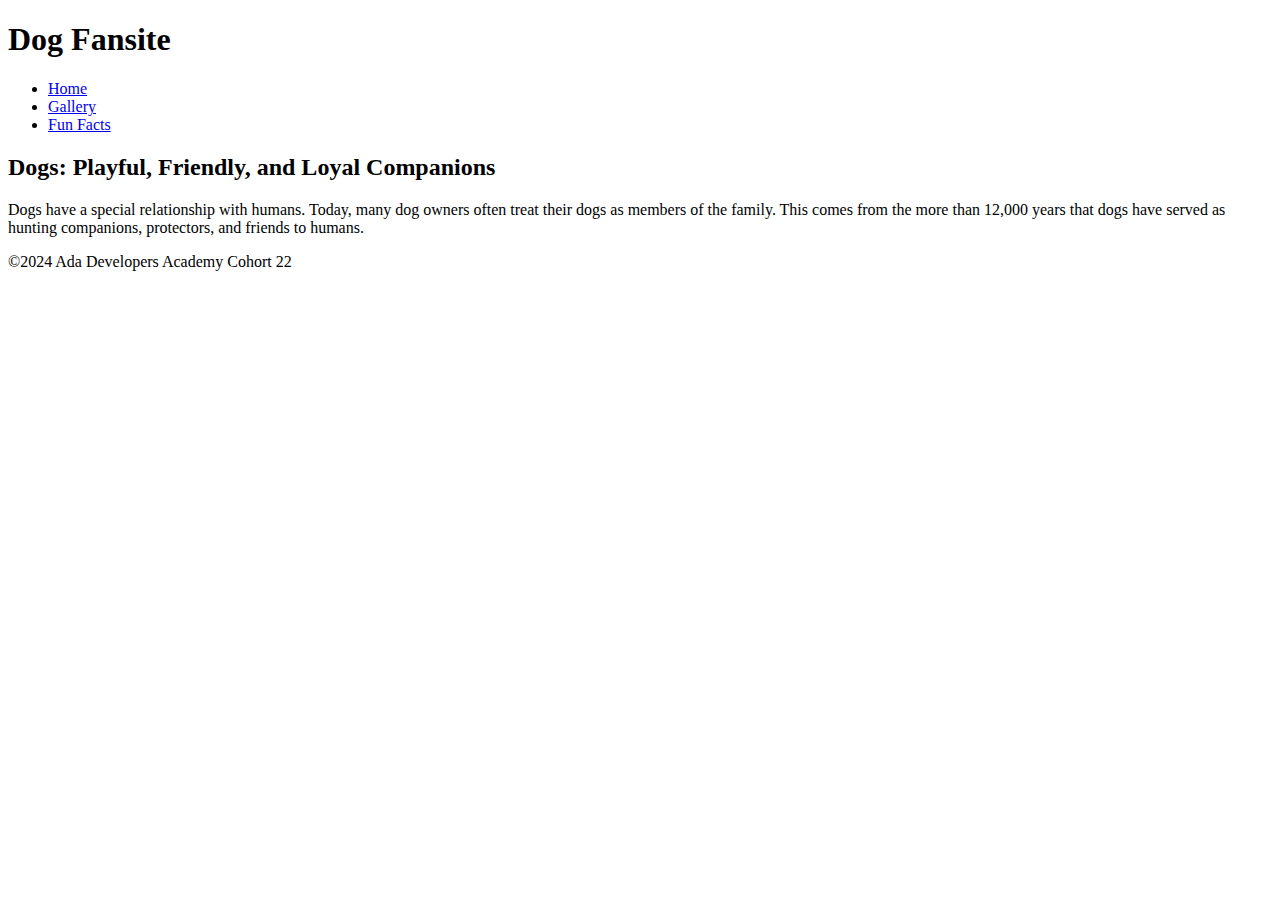
==== index.html @ 9b60087a "update index.html" ====
<!DOCTYPE html>
<html lang="en">
<head>
  <meta charset="UTF-8">
  <meta http-equiv="X-UA-Compatible" content="IE=edge">
  <meta name="viewport" content="width=device-width, initial-scale=1.0">
  <title>Dog Fansite</title>
</head>
<body>
  <header>
    <h1>Dog Fansite</h1>
    <nav>
      <ul>
        <li><a href="#">Home</a></li>
        <li><a href="pages/gallery.html">Gallery</a></li>
        <li><a href="pages/facts.html">Fun Facts</a></li>
      </ul>
    </nav>
  </header>
  <main>
    <section>
      <h2>Dogs: Playful, Friendly, and Loyal Companions</h2>
      <p>Dogs have a special relationship with humans. Today, many dog owners often treat their dogs as members of the family. This comes from the more than 12,000 years that dogs have served as hunting companions, protectors, and friends to humans.</p>
    </section>
  </main>
  <footer>
    &copy;2024 Ada Developers Academy Cohort 22
  </footer>
</body>
</html>
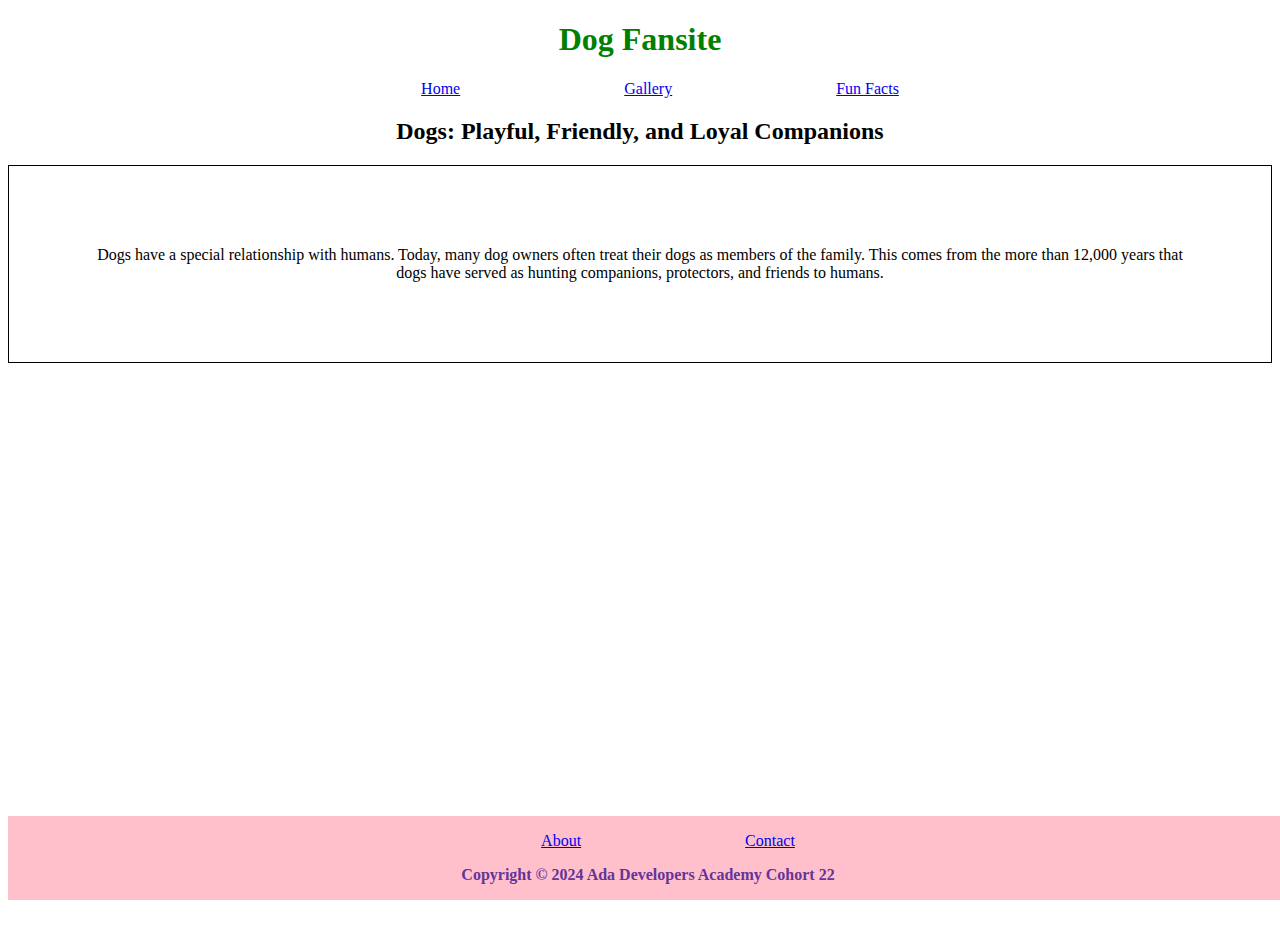
==== commit b3f627db: "create CSS file" ====
--- a/index.html
+++ b/index.html
@@ -5,6 +5,7 @@
   <meta http-equiv="X-UA-Compatible" content="IE=edge">
   <meta name="viewport" content="width=device-width, initial-scale=1.0">
   <title>Dog Fansite</title>
+  <link href="./styles/style.css" rel="stylesheet" />
 </head>
 <body>
   <header>
@@ -24,7 +25,13 @@
     </section>
   </main>
   <footer>
-    &copy;2024 Ada Developers Academy Cohort 22
+    <nav>
+      <ul>
+        <li><a href="#about">About</a></li>
+        <li><a href="#contact">Contact</a></li>
+      </ul>
+    </nav>
+    <p id="footer-text">Copyright &copy; 2024 Ada Developers Academy Cohort 22</p>
   </footer>
 </body>
 </html>--- a/styles/style.css
+++ b/styles/style.css
@@ -0,0 +1,33 @@
+body {
+    text-align: center;
+}
+
+h1 {
+    font-family: Papyrus;
+    color: green;
+}
+
+li {
+    display: inline;
+    padding: 5em;
+}
+
+p {
+    border: 1px solid black;
+    padding: 5em;
+}
+
+footer {
+    position: absolute;
+    bottom: 0;
+    background-color: pink;
+    text-align: center;
+    width: 100%;
+}
+
+#footer-text {
+    color: rebeccapurple;
+    font-weight: bold;
+    border: none;
+    padding: 0em;
+}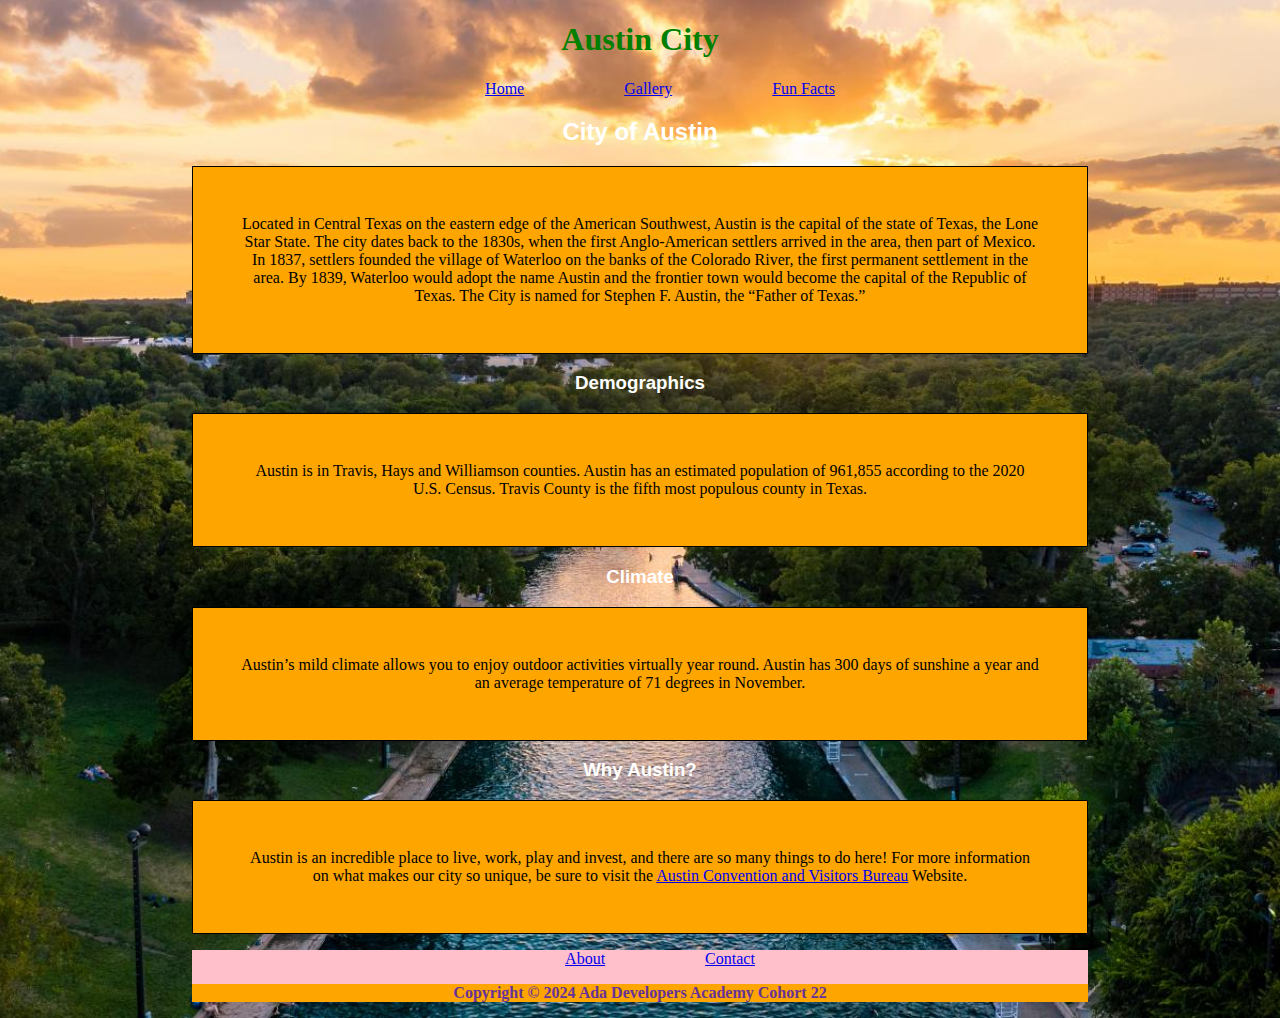
==== commit db198312: "make some changes to index.html" ====
--- a/index.html
+++ b/index.html
@@ -4,12 +4,12 @@
   <meta charset="UTF-8">
   <meta http-equiv="X-UA-Compatible" content="IE=edge">
   <meta name="viewport" content="width=device-width, initial-scale=1.0">
-  <title>Dog Fansite</title>
+  <title>Austin City Fansite</title>
   <link href="./styles/style.css" rel="stylesheet" />
 </head>
 <body>
   <header>
-    <h1>Dog Fansite</h1>
+    <h1>Austin City</h1>
     <nav>
       <ul>
         <li><a href="#">Home</a></li>
@@ -20,8 +20,17 @@
   </header>
   <main>
     <section>
-      <h2>Dogs: Playful, Friendly, and Loyal Companions</h2>
-      <p>Dogs have a special relationship with humans. Today, many dog owners often treat their dogs as members of the family. This comes from the more than 12,000 years that dogs have served as hunting companions, protectors, and friends to humans.</p>
+      <h2>City of Austin</h2>
+      <p>Located in Central Texas on the eastern edge of the American Southwest, Austin is the capital of the state of Texas, the Lone Star State. The city dates back to the 1830s, when the first Anglo-American settlers arrived in the area, then part of Mexico. In 1837, settlers founded the village of Waterloo on the banks of the Colorado River, the first permanent settlement in the area. By 1839, Waterloo would adopt the name Austin and the frontier town would become the capital of the Republic of Texas. The City is named for Stephen F. Austin, the “Father of Texas.”</p>
+      <h3>Demographics</h3>
+      <p>Austin is in Travis, Hays and Williamson counties. Austin has an estimated population of 961,855 according to the 2020 U.S. Census. Travis County is the fifth most populous county in Texas.</p>
+      <h3>Climate</h3>
+      <p>Austin’s mild climate allows you to enjoy outdoor activities virtually year round. Austin has 300 days of sunshine a year and an average temperature of 71 degrees in November.</p>
+      <h3>Why Austin?</h3>
+      <p>
+        Austin is an incredible place to live, work, play and invest, and there are so many things to do here! For more information on what makes our city so unique, be sure to visit the 
+        <a href="https://www.austintexas.org" target=""_blank">Austin Convention and Visitors Bureau</a> Website.
+      </p>
     </section>
   </main>
   <footer>
@@ -34,4 +43,5 @@
     <p id="footer-text">Copyright &copy; 2024 Ada Developers Academy Cohort 22</p>
   </footer>
 </body>
-</html>+</html>
+
--- a/styles/style.css
+++ b/styles/style.css
@@ -1,5 +1,11 @@
 body {
+    background-image: url("../assets/austin-background.jpg");
+    background-size: cover;
+    background-position: center;
+    background-repeat: no-repeat;
     text-align: center;
+    margin: auto;
+    width: 70%;
 }
 
 h1 {
@@ -7,18 +13,25 @@
     color: green;
 }
 
+h2,
+h3 {
+    font-family: helvetica;
+    color: white;
+}
+
 li {
     display: inline;
-    padding: 5em;
+    padding: 3em;
 }
 
 p {
     border: 1px solid black;
-    padding: 5em;
+    padding: 3em;
+    background-color: orange;
 }
 
 footer {
-    position: absolute;
+    position: flexbox;
     bottom: 0;
     background-color: pink;
     text-align: center;
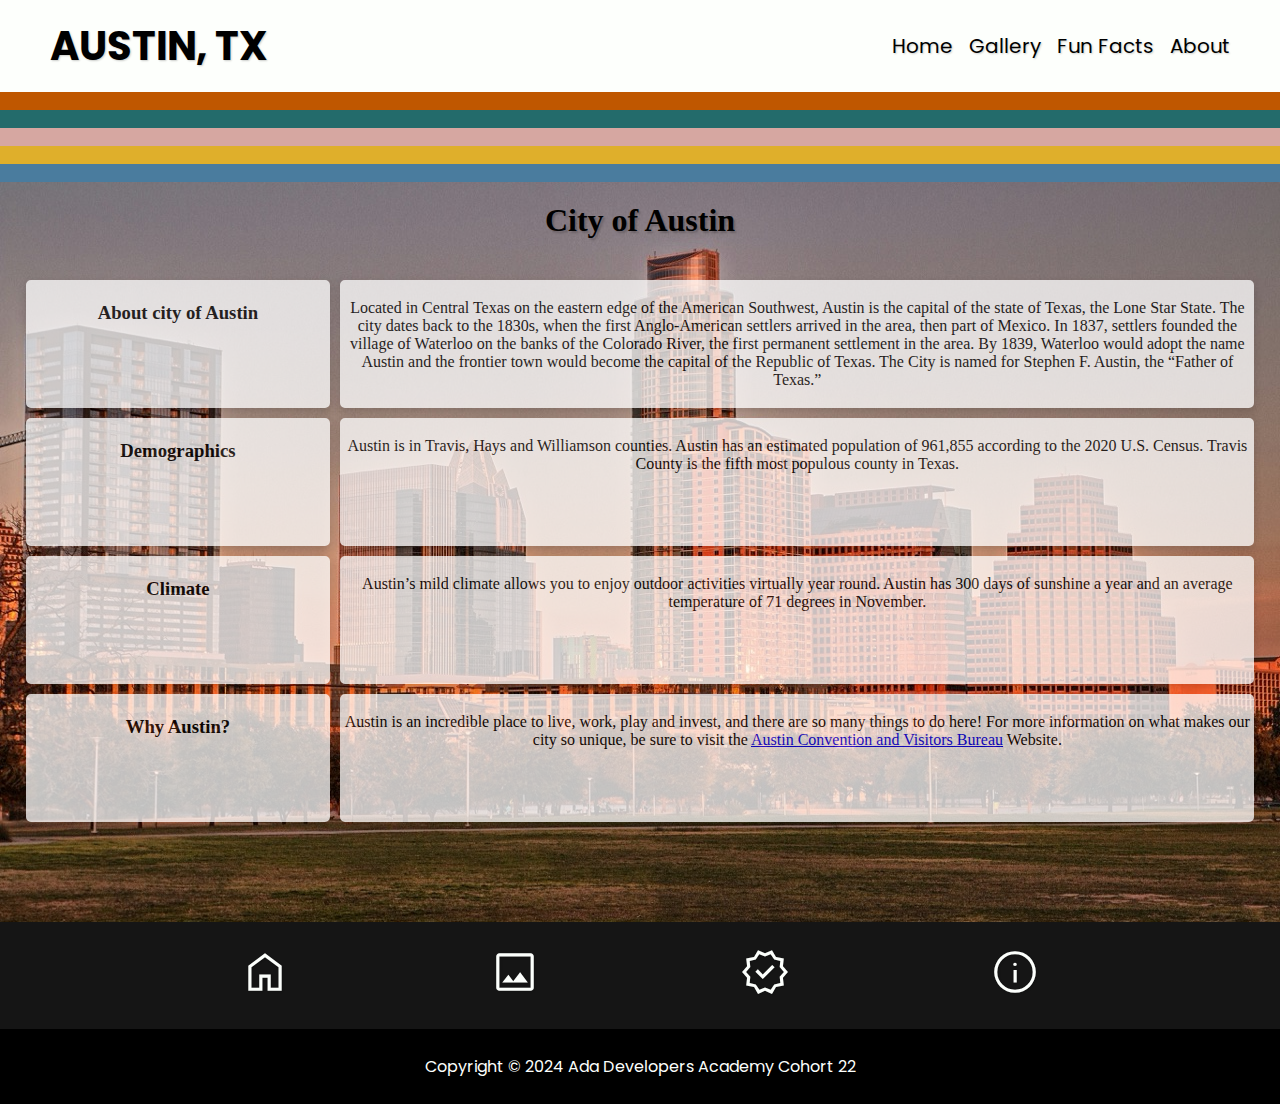
==== commit d79dc014: "make changes in index.html" ====
--- a/index.html
+++ b/index.html
@@ -5,42 +5,100 @@
   <meta http-equiv="X-UA-Compatible" content="IE=edge">
   <meta name="viewport" content="width=device-width, initial-scale=1.0">
   <title>Austin City Fansite</title>
-  <link href="./styles/style.css" rel="stylesheet" />
+  <link href="./styles/index.css" rel="stylesheet" />
+  <!-- Start of Google Fonts and Icons -->
+  <link rel="preconnect" href="https://fonts.googleapis.com">
+  <link rel="preconnect" href="https://fonts.gstatic.com" crossorigin>
+  <link href="https://fonts.googleapis.com/css2?family=Poppins:ital,wght@0,100;0,200;0,300;0,400;0,500;0,600;0,700;0,800;0,900;1,100;1,200;1,300;1,400;1,500;1,600;1,700;1,800;1,900&display=swap" rel="stylesheet">
+  <link href="https://fonts.googleapis.com/css2?family=Material+Symbols+Outlined" rel="stylesheet">
+  <!-- End of Google Fonts and Icons -->
+  <link href="./styles/template.css" rel="stylesheet"/>
 </head>
 <body>
-  <header>
-    <h1>Austin City</h1>
-    <nav>
-      <ul>
-        <li><a href="#">Home</a></li>
-        <li><a href="pages/gallery.html">Gallery</a></li>
-        <li><a href="pages/facts.html">Fun Facts</a></li>
-      </ul>
-    </nav>
-  </header>
+  <nav id="standard-nav">
+    <ul class="poppins-regular">
+      <li id="city-title">AUSTIN, TX</li>
+      <li class="nav-links">
+        <a href="#">Home</a>
+      </li>
+      <li class="nav-links">
+        <a href="./pages/gallery.html">Gallery</a>
+      </li>
+      <li class="nav-links">
+        <a href="./pages/facts.html">Fun Facts</a>
+      </li>
+      <li class="nav-links">
+        <a href="./pages/about.html">About</a>
+      </li>
+    </ul>
+    <section id="color_banner">
+      <div style="background:#BF5700;">&nbsp;</div>
+      <div style="background:#236B6B;">&nbsp;</div>
+      <div style="background:#D6A7A1;">&nbsp;</div>
+      <div style="background:#DFAF2B;">&nbsp;</div>
+      <div style="background:#4A7C9E;">&nbsp;</div>
+    </section>
+  </nav>
   <main>
     <section>
-      <h2>City of Austin</h2>
-      <p>Located in Central Texas on the eastern edge of the American Southwest, Austin is the capital of the state of Texas, the Lone Star State. The city dates back to the 1830s, when the first Anglo-American settlers arrived in the area, then part of Mexico. In 1837, settlers founded the village of Waterloo on the banks of the Colorado River, the first permanent settlement in the area. By 1839, Waterloo would adopt the name Austin and the frontier town would become the capital of the Republic of Texas. The City is named for Stephen F. Austin, the “Father of Texas.”</p>
-      <h3>Demographics</h3>
-      <p>Austin is in Travis, Hays and Williamson counties. Austin has an estimated population of 961,855 according to the 2020 U.S. Census. Travis County is the fifth most populous county in Texas.</p>
-      <h3>Climate</h3>
-      <p>Austin’s mild climate allows you to enjoy outdoor activities virtually year round. Austin has 300 days of sunshine a year and an average temperature of 71 degrees in November.</p>
-      <h3>Why Austin?</h3>
-      <p>
-        Austin is an incredible place to live, work, play and invest, and there are so many things to do here! For more information on what makes our city so unique, be sure to visit the 
-        <a href="https://www.austintexas.org" target=""_blank">Austin Convention and Visitors Bureau</a> Website.
-      </p>
+      <h1>City of Austin</h1>
+      <div id="container">
+        <div class="square">
+          <h3>About city of Austin</h3>
+        </div>
+        <div class="square">
+          <p>Located in Central Texas on the eastern edge of the American Southwest, Austin is the capital of the state of Texas, the Lone Star State. The city dates back to the 1830s, when the first Anglo-American settlers arrived in the area, then part of Mexico. In 1837, settlers founded the village of Waterloo on the banks of the Colorado River, the first permanent settlement in the area. By 1839, Waterloo would adopt the name Austin and the frontier town would become the capital of the Republic of Texas. The City is named for Stephen F. Austin, the “Father of Texas.”</p>
+        </div>
+        <div class="square">
+          <h3>Demographics</h3>
+        </div>
+        <div class="square">
+          <p>Austin is in Travis, Hays and Williamson counties. Austin has an estimated population of 961,855 according to the 2020 U.S. Census. Travis County is the fifth most populous county in Texas.</p>
+        </div>
+        <div class="square">
+          <h3>Climate</h3>
+        </div>
+        <div class="square">
+          <p>Austin’s mild climate allows you to enjoy outdoor activities virtually year round. Austin has 300 days of sunshine a year and an average temperature of 71 degrees in November.</p>
+        </div>
+        <div class="square">
+          <h3>Why Austin?</h3>
+        </div>
+        <div class="square">
+          <p>
+            Austin is an incredible place to live, work, play and invest, and there are so many things to do here! For more information on what makes our city so unique, be sure to visit the 
+            <a href="https://www.austintexas.org" target=""_blank">Austin Convention and Visitors Bureau</a> Website.
+          </p>
+        </div>
+      </div>
     </section>
   </main>
   <footer>
-    <nav>
-      <ul>
-        <li><a href="#about">About</a></li>
-        <li><a href="#contact">Contact</a></li>
+    <section id="footer-section-one">
+      <ul class="poppins-regular">
+        <li class="footer-links">
+          <a href="../index.html">
+            <span class="material-symbols-outlined">home</span>
+          </a>
+        </li>
+        <li class="footer-links">
+          <a href="./gallery.html">
+            <span class="material-symbols-outlined">image</span>
+          </a>
+        </li>
+        <li class="footer-links">
+          <a href="./facts.html">
+            <span class="material-symbols-outlined">verified</span>
+          </a>
+        </li>
+        <li class="footer-links">
+          <a href="./styles/style.css">
+            <span class="material-symbols-outlined">info</span>
+          </a>
+        </li>
       </ul>
-    </nav>
-    <p id="footer-text">Copyright &copy; 2024 Ada Developers Academy Cohort 22</p>
+    </section>
+    <p id="footer-text" class="poppins-regular">Copyright &copy; 2024 Ada Developers Academy Cohort 22</p>
   </footer>
 </body>
 </html>
--- a/styles/index.css
+++ b/styles/index.css
@@ -0,0 +1,15 @@
+#container {
+    display: grid;
+    grid-template-columns: 1fr 3fr;
+    grid-template-rows: repeat(4, 1fr);
+    gap: 10px;
+    padding: 0 2vw;
+}
+
+.square {
+    border: 3px solid white;
+    background-color: #ffffff;
+    opacity: 0.75;
+    border-radius: 5px;
+    box-shadow: 0 4px 8px rgba(0, 0, 0, 0.2);
+}--- a/styles/template.css
+++ b/styles/template.css
@@ -0,0 +1,106 @@
+/* Start of Header and Footer Styling */
+.nav-links a,
+.footer-links a {
+    color: inherit;
+    text-decoration: none;
+}
+
+#standard-nav ul {
+    display: flex;
+    justify-content: space-between;
+    list-style: none;
+    padding: 0 50px;
+    text-shadow: 1px 1px 2px rgba(0, 0, 0, 0.2);
+}
+
+#city-title {
+    font-weight: bold;
+    font-size: 40px;
+    width: 70%;
+}
+
+.nav-links {
+    font-size: 20px;
+    display: flex;
+    align-items: center;
+}
+
+.nav-links:hover {
+    font-size: bold;
+    border-bottom: 5px solid black;
+    cursor: pointer;
+    font-weight: 700;
+}
+
+.poppins-regular {
+    font-family: "Poppins", sans-serif;
+    font-weight: 400;
+    font-style: normal;
+}
+
+body {
+    /* font-family: Arial, sans-serif; */
+    background-color: #FDFFFC;
+    margin: 0;
+    padding: 0;
+    min-width: 1000px;
+}
+
+main {
+    background-image: url("../assets/austin-photos/h-kerry-chipman-PCDtXuVtqYQ-unsplash Large.jpeg");
+    background-size: cover;
+    background-position: center;
+    background-repeat: no-repeat;
+    text-align: center;
+    margin: auto;
+    padding-bottom: 100px;
+}
+
+h1 {
+    text-align: center;
+    padding: 20px;
+    text-shadow: 2px 2px 2px rgba(0, 0, 0, 0.2);
+    margin-top: 0;
+}
+
+#footer-section-one, #footer-text {
+    display: flex;
+    justify-content: center;
+    align-items: center;
+
+    color: #FCFFFC;
+}
+
+#footer-section-one {
+    background-color: #151515;
+}
+#footer-text {
+    background-color: #000000;
+}
+
+#footer-section-one ul {
+    display: flex;
+    list-style: none;
+    padding: 0;
+    margin: 0;
+}
+
+.footer-links {
+    padding: 25px 100px;
+}
+
+.footer-links .material-symbols-outlined {
+    font-size: 50px;
+    text-shadow: 1px 1px 2px rgba(0, 0, 0, 0.2);
+}
+
+.footer-links .material-symbols-outlined:hover {
+    transform: scale(1.2);
+    color: lightgrey;
+}
+
+#footer-text {
+    padding: 25px 0;
+    margin: 0;
+}
+/* End of Header and Footer Styling */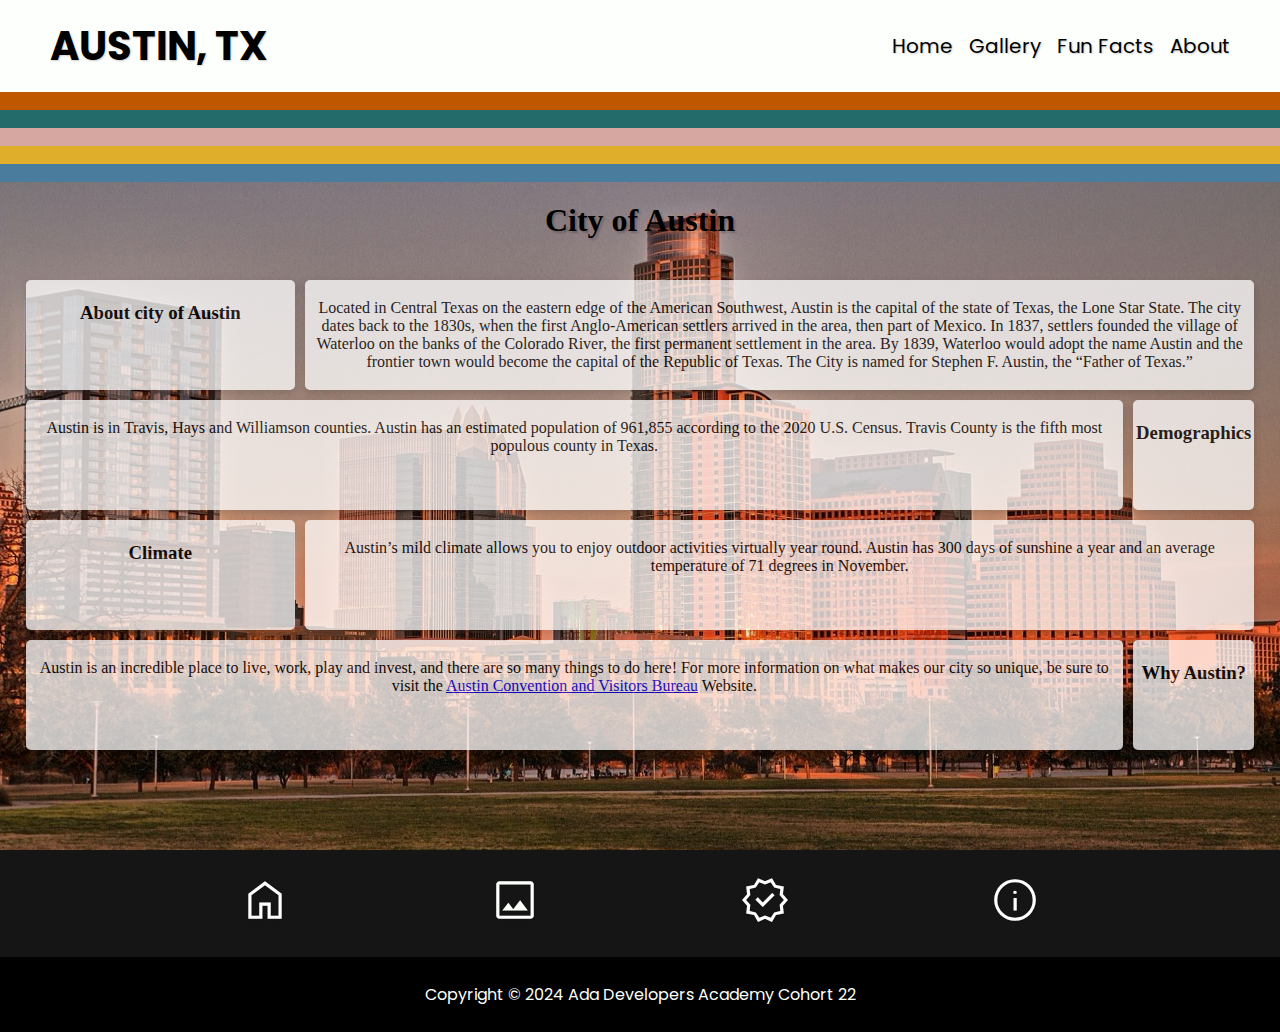
==== commit d276de13: "refactor: changes layout on home page" ====
--- a/index.html
+++ b/index.html
@@ -43,32 +43,32 @@
     <section>
       <h1>City of Austin</h1>
       <div id="container">
-        <div class="square">
+        <div class="square subtitle-left">
           <h3>About city of Austin</h3>
         </div>
-        <div class="square">
+        <div class="square text-right">
           <p>Located in Central Texas on the eastern edge of the American Southwest, Austin is the capital of the state of Texas, the Lone Star State. The city dates back to the 1830s, when the first Anglo-American settlers arrived in the area, then part of Mexico. In 1837, settlers founded the village of Waterloo on the banks of the Colorado River, the first permanent settlement in the area. By 1839, Waterloo would adopt the name Austin and the frontier town would become the capital of the Republic of Texas. The City is named for Stephen F. Austin, the “Father of Texas.”</p>
         </div>
-        <div class="square">
+        <div class="square text-left">
+          <p>Austin is in Travis, Hays and Williamson counties. Austin has an estimated population of 961,855 according to the 2020 U.S. Census. Travis County is the fifth most populous county in Texas.</p>
+        </div>
+        <div class="square subtitle-right">
           <h3>Demographics</h3>
         </div>
-        <div class="square">
-          <p>Austin is in Travis, Hays and Williamson counties. Austin has an estimated population of 961,855 according to the 2020 U.S. Census. Travis County is the fifth most populous county in Texas.</p>
-        </div>
-        <div class="square">
+        <div class="square subtitle-left">
           <h3>Climate</h3>
         </div>
-        <div class="square">
+        <div class="square text-right">
           <p>Austin’s mild climate allows you to enjoy outdoor activities virtually year round. Austin has 300 days of sunshine a year and an average temperature of 71 degrees in November.</p>
         </div>
-        <div class="square">
-          <h3>Why Austin?</h3>
-        </div>
-        <div class="square">
+        <div class="square text-left">
           <p>
             Austin is an incredible place to live, work, play and invest, and there are so many things to do here! For more information on what makes our city so unique, be sure to visit the 
             <a href="https://www.austintexas.org" target=""_blank">Austin Convention and Visitors Bureau</a> Website.
           </p>
+        </div>
+        <div class="square subtitle-right">
+          <h3>Why Austin?</h3>
         </div>
       </div>
     </section>
--- a/styles/index.css
+++ b/styles/index.css
@@ -12,4 +12,21 @@
     opacity: 0.75;
     border-radius: 5px;
     box-shadow: 0 4px 8px rgba(0, 0, 0, 0.2);
+}
+
+.subtitle-left {
+    grid-column: 1/2;
+}
+
+.subtitle-right {
+    grid-column: 4/5;
+}
+
+.text-right {
+    grid-column: 2/span 3;
+}
+
+.text-left {
+    grid-column: 1/4;
+    order: n-1 ;
 }--- a/styles/template.css
+++ b/styles/template.css
@@ -43,7 +43,6 @@
     background-color: #FDFFFC;
     margin: 0;
     padding: 0;
-    min-width: 1000px;
 }
 
 main {
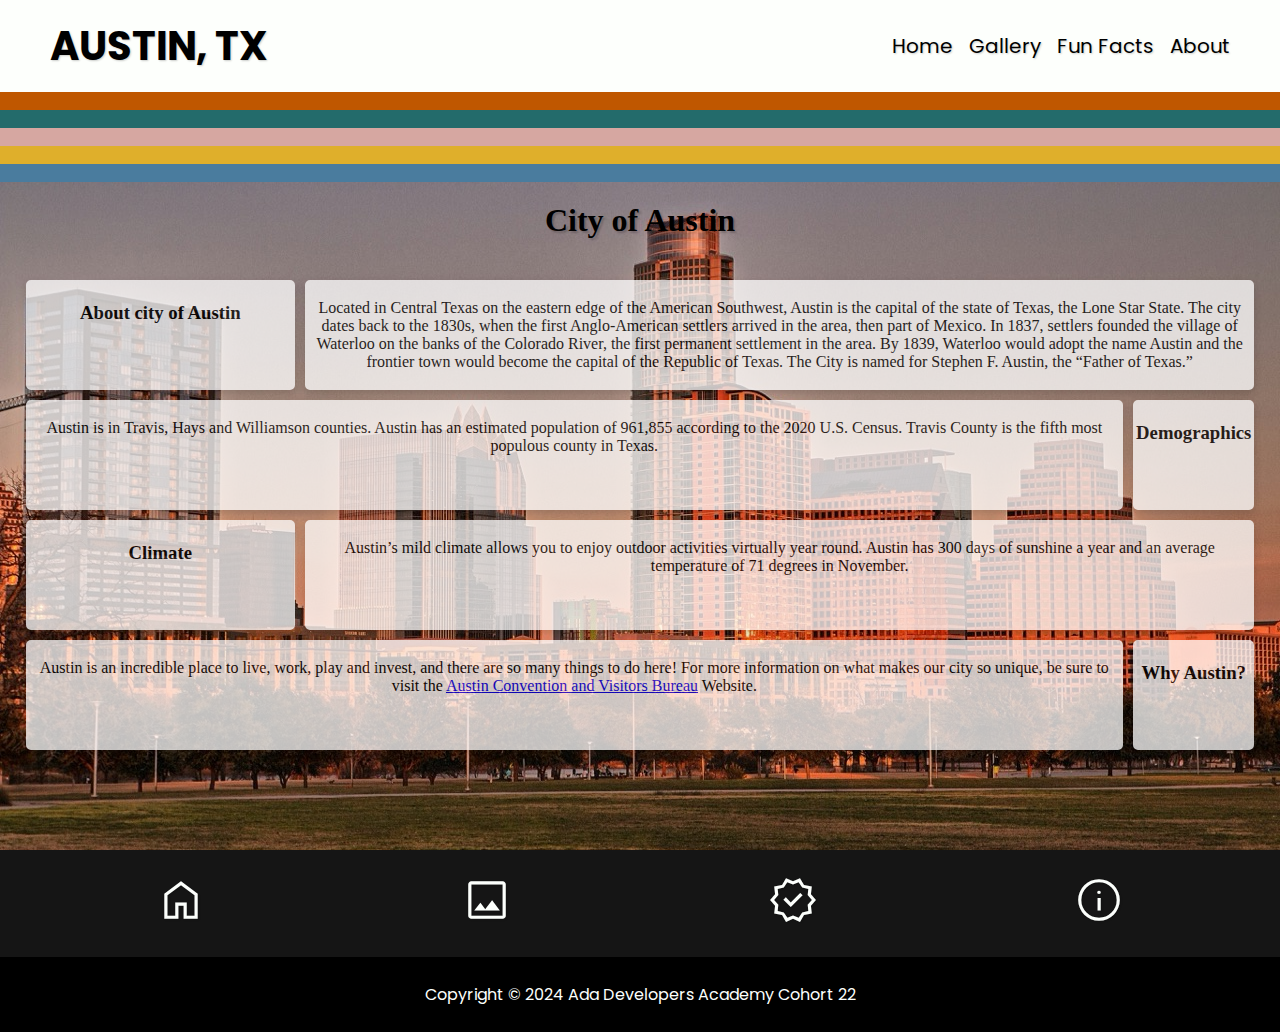
==== commit 00396e5c: "bug: fixes errors from HTML validator" ====
--- a/index.html
+++ b/index.html
@@ -5,14 +5,14 @@
   <meta http-equiv="X-UA-Compatible" content="IE=edge">
   <meta name="viewport" content="width=device-width, initial-scale=1.0">
   <title>Austin City Fansite</title>
-  <link href="./styles/index.css" rel="stylesheet" />
+  <link href="./styles/index.css" rel="stylesheet">
   <!-- Start of Google Fonts and Icons -->
   <link rel="preconnect" href="https://fonts.googleapis.com">
   <link rel="preconnect" href="https://fonts.gstatic.com" crossorigin>
   <link href="https://fonts.googleapis.com/css2?family=Poppins:ital,wght@0,100;0,200;0,300;0,400;0,500;0,600;0,700;0,800;0,900;1,100;1,200;1,300;1,400;1,500;1,600;1,700;1,800;1,900&display=swap" rel="stylesheet">
   <link href="https://fonts.googleapis.com/css2?family=Material+Symbols+Outlined" rel="stylesheet">
   <!-- End of Google Fonts and Icons -->
-  <link href="./styles/template.css" rel="stylesheet"/>
+  <link href="./styles/template.css" rel="stylesheet">
 </head>
 <body>
   <nav id="standard-nav">
@@ -31,13 +31,13 @@
         <a href="./pages/about.html">About</a>
       </li>
     </ul>
-    <section id="color_banner">
+    <div id="color_banner">
       <div style="background:#BF5700;">&nbsp;</div>
       <div style="background:#236B6B;">&nbsp;</div>
       <div style="background:#D6A7A1;">&nbsp;</div>
       <div style="background:#DFAF2B;">&nbsp;</div>
       <div style="background:#4A7C9E;">&nbsp;</div>
-    </section>
+    </div>
   </nav>
   <main>
     <section>
@@ -64,7 +64,7 @@
         <div class="square text-left">
           <p>
             Austin is an incredible place to live, work, play and invest, and there are so many things to do here! For more information on what makes our city so unique, be sure to visit the 
-            <a href="https://www.austintexas.org" target=""_blank">Austin Convention and Visitors Bureau</a> Website.
+            <a href="https://www.austintexas.org" target="_blank">Austin Convention and Visitors Bureau</a> Website.
           </p>
         </div>
         <div class="square subtitle-right">
@@ -74,30 +74,30 @@
     </section>
   </main>
   <footer>
-    <section id="footer-section-one">
+    <div id="footer-section-one">
       <ul class="poppins-regular">
         <li class="footer-links">
-          <a href="../index.html">
+          <a href="#">
             <span class="material-symbols-outlined">home</span>
           </a>
         </li>
         <li class="footer-links">
-          <a href="./gallery.html">
+          <a href="./pages/gallery.html">
             <span class="material-symbols-outlined">image</span>
           </a>
         </li>
         <li class="footer-links">
-          <a href="./facts.html">
+          <a href="./pages/facts.html">
             <span class="material-symbols-outlined">verified</span>
           </a>
         </li>
         <li class="footer-links">
-          <a href="./styles/style.css">
+          <a href="./pages/about.html">
             <span class="material-symbols-outlined">info</span>
           </a>
         </li>
       </ul>
-    </section>
+    </div>
     <p id="footer-text" class="poppins-regular">Copyright &copy; 2024 Ada Developers Academy Cohort 22</p>
   </footer>
 </body>
--- a/styles/template.css
+++ b/styles/template.css
@@ -85,7 +85,7 @@
 }
 
 .footer-links {
-    padding: 25px 100px;
+    padding: 25px 10vw;
 }
 
 .footer-links .material-symbols-outlined {
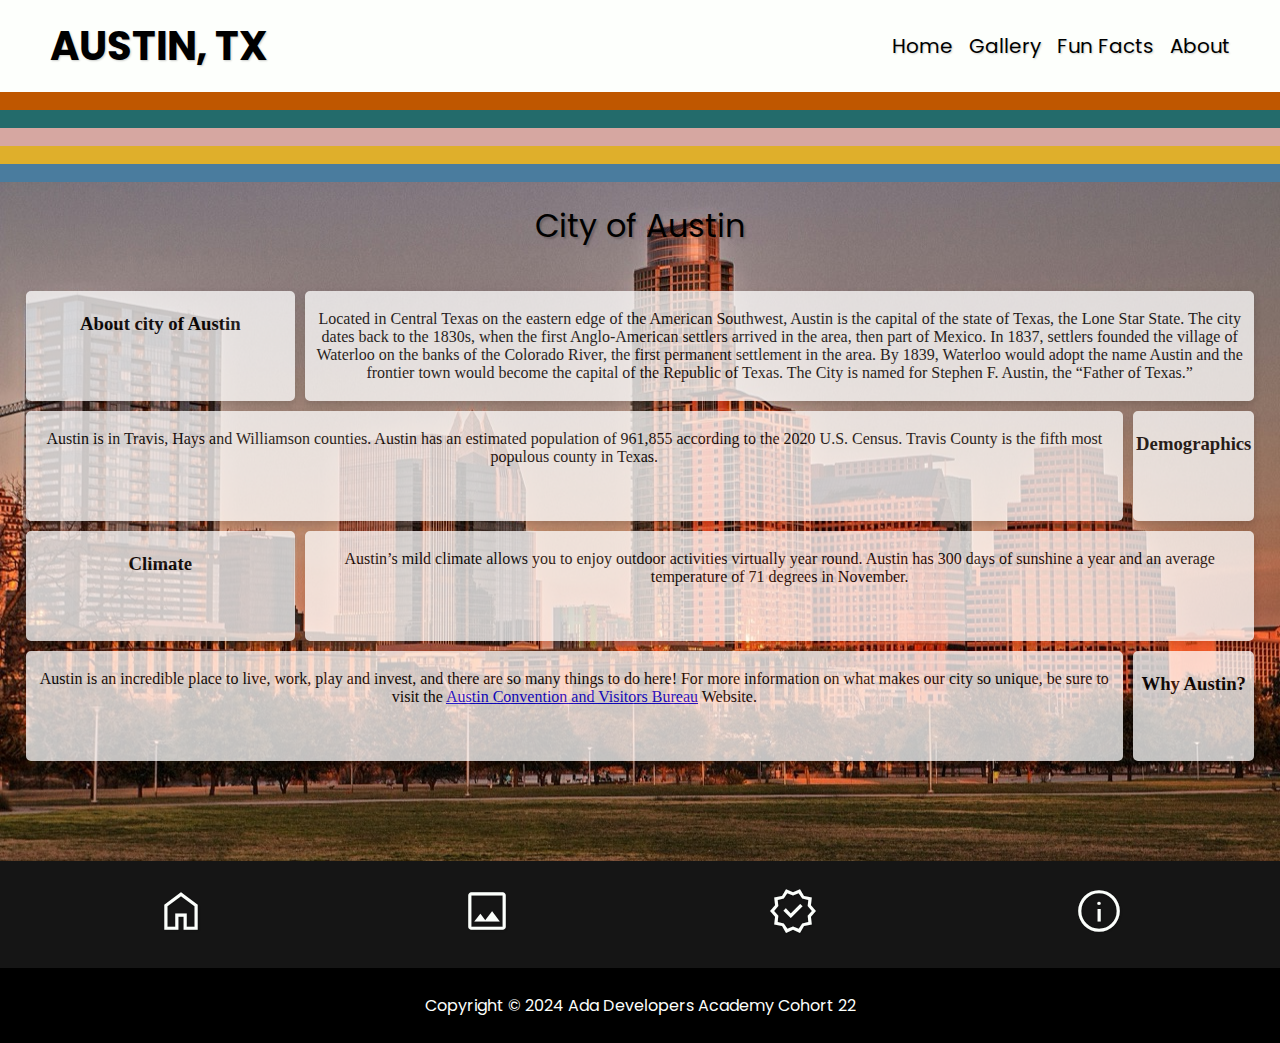
==== commit 819fe616: "hot fix 2: heading font on index.html" ====
--- a/index.html
+++ b/index.html
@@ -41,7 +41,7 @@
   </nav>
   <main>
     <section>
-      <h1>City of Austin</h1>
+      <h1 class="poppins-regular">City of Austin</h1>
       <div id="container">
         <div class="square subtitle-left">
           <h3>About city of Austin</h3>
